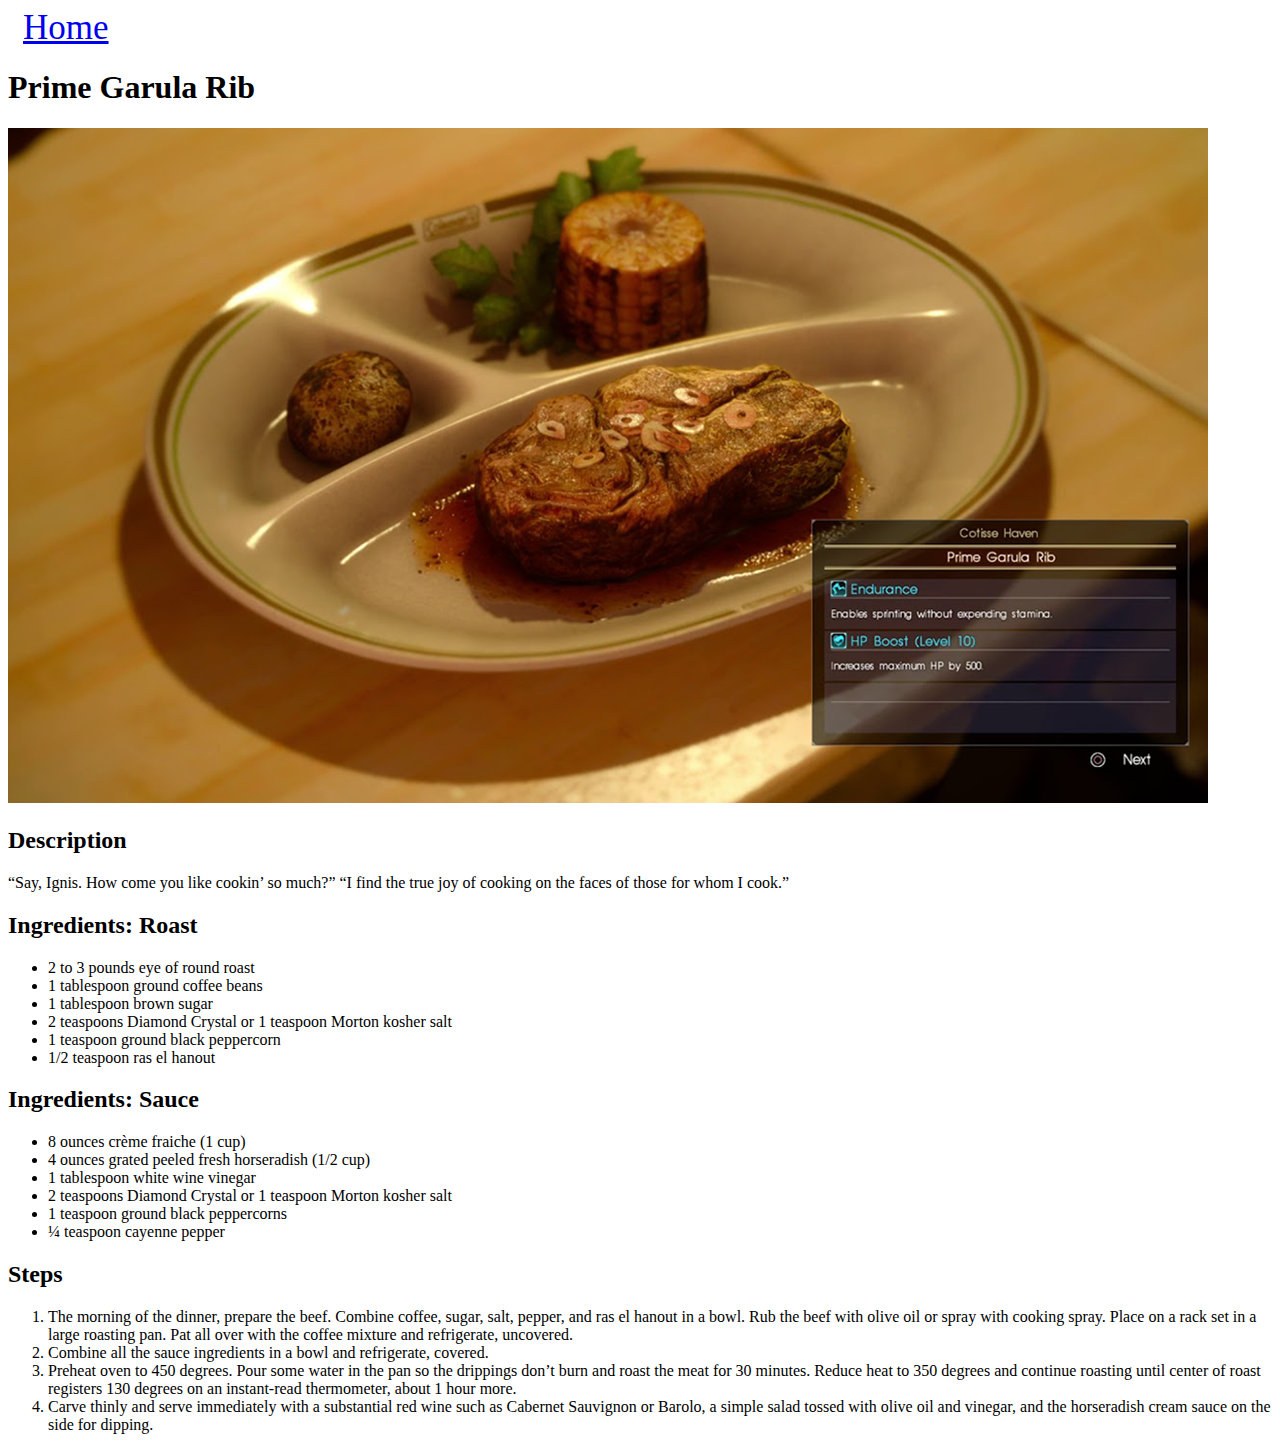
==== recipes/prime-garula-rib.html @ b66031c6 "Initial commit of recipe site" ====
<!DOCTYPE html>
<html lang="en">
  <head>
    <meta charset="UTF-8" />
    <meta http-equiv="X-UA-Compatible" content="IE=edge" />
    <meta name="viewport" content="width=device-width, initial-scale=1.0" />
    <title>Odin Recipes: Prime Garula Rib</title>
  </head>
  <body>
    <a style="margin-left: 15px; font-size: 35px" href="../index.html">Home</a>
    <h1>Prime Garula Rib</h1>
    <img src="../images/prime-garula-rib.png" alt="Prime Garula Rib" />
    <h2>Description</h2>
    <p>
      “Say, Ignis. How come you like cookin’ so much?” “I find the true joy of
      cooking on the faces of those for whom I cook.”
    </p>
    <h2>Ingredients: Roast</h2>
    <ul>
      <li>2 to 3 pounds eye of round roast</li>
      <li>1 tablespoon ground coffee beans</li>
      <li>1 tablespoon brown sugar</li>
      <li>2 teaspoons Diamond Crystal or 1 teaspoon Morton kosher salt</li>
      <li>1 teaspoon ground black peppercorn</li>
      <li>1/2 teaspoon ras el hanout</li>
    </ul>
    <h2>Ingredients: Sauce</h2>
    <ul>
      <li>8 ounces crème fraiche (1 cup)</li>
      <li>4 ounces grated peeled fresh horseradish (1/2 cup)</li>
      <li>1 tablespoon white wine vinegar</li>
      <li>2 teaspoons Diamond Crystal or 1 teaspoon Morton kosher salt</li>
      <li>1 teaspoon ground black peppercorns</li>
      <li>¼ teaspoon cayenne pepper</li>
    </ul>

    <h2>Steps</h2>
    <ol>
      <li>
        The morning of the dinner, prepare the beef. Combine coffee, sugar,
        salt, pepper, and ras el hanout in a bowl. Rub the beef with olive oil
        or spray with cooking spray. Place on a rack set in a large roasting
        pan. Pat all over with the coffee mixture and refrigerate, uncovered.
      </li>
      <li>
        Combine all the sauce ingredients in a bowl and refrigerate, covered.
      </li>
      <li>
        Preheat oven to 450 degrees. Pour some water in the pan so the drippings
        don’t burn and roast the meat for 30 minutes. Reduce heat to 350 degrees
        and continue roasting until center of roast registers 130 degrees on an
        instant-read thermometer, about 1 hour more.
      </li>
      <li>
        Carve thinly and serve immediately with a substantial red wine such as
        Cabernet Sauvignon or Barolo, a simple salad tossed with olive oil and
        vinegar, and the horseradish cream sauce on the side for dipping.
      </li>
    </ol>
  </body>
</html>
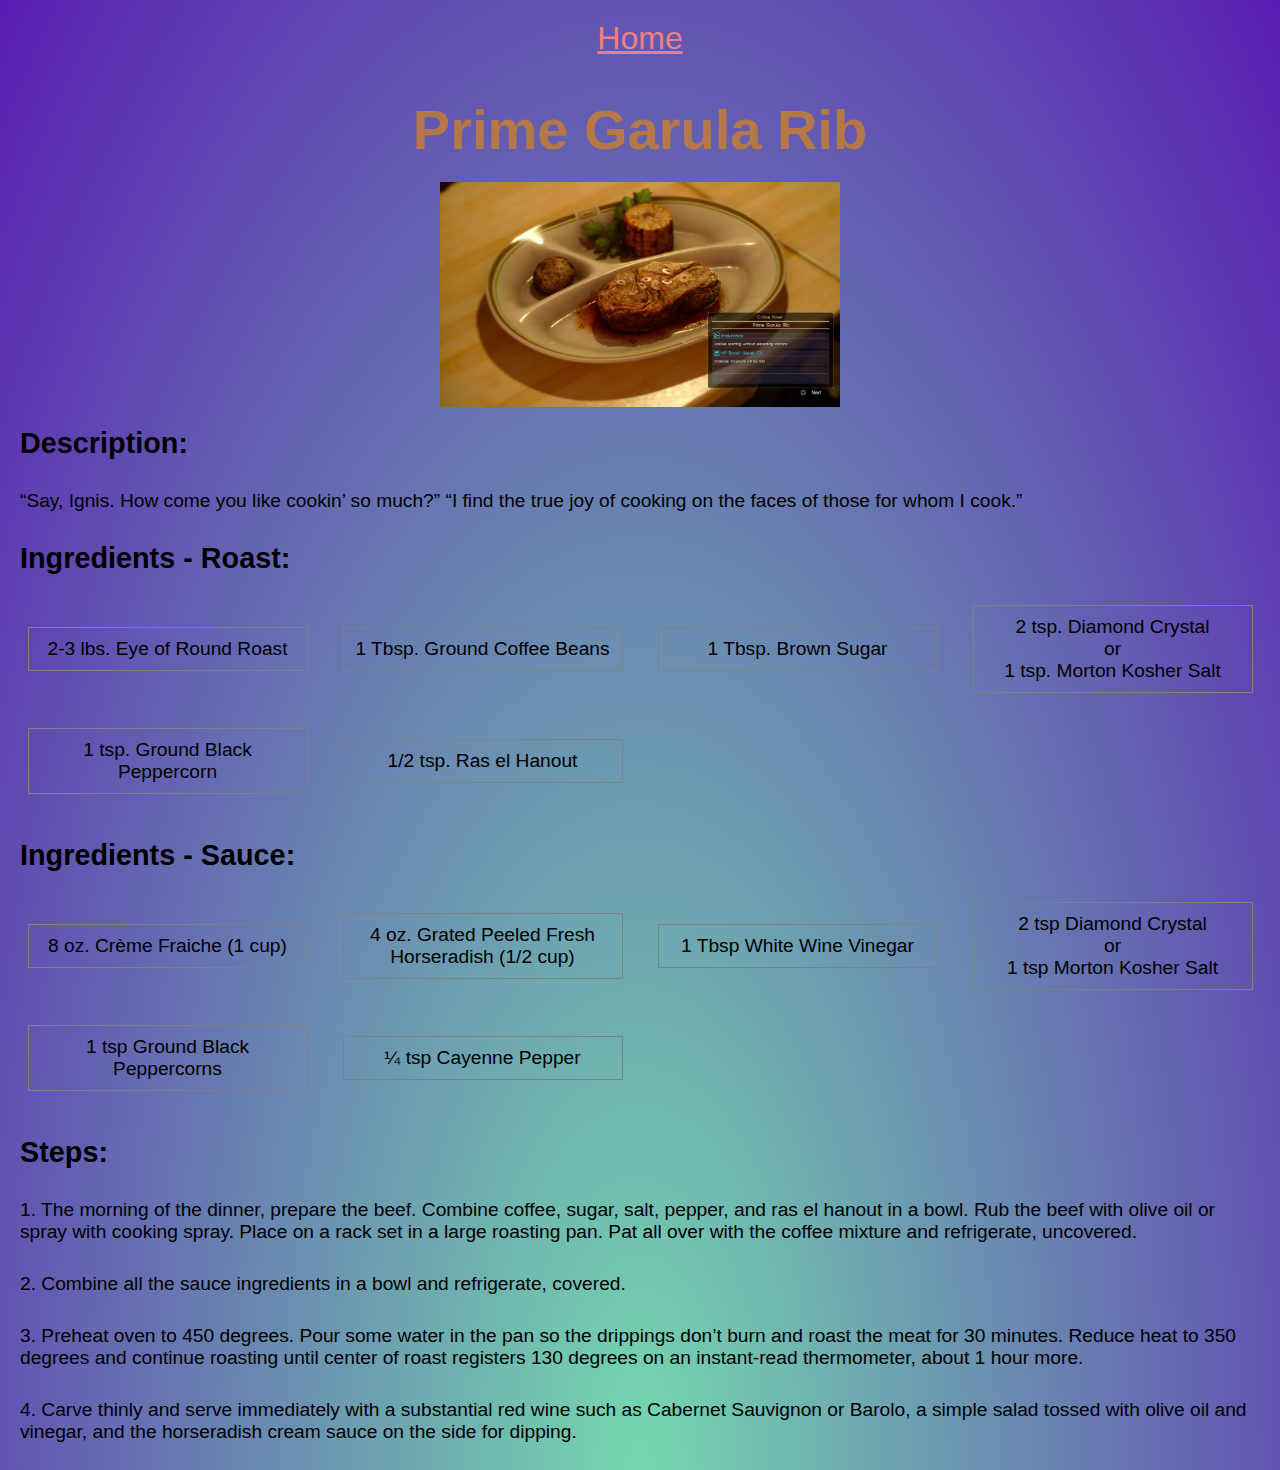
==== commit e520d567: "added css to all files/pages" ====
--- a/recipes/prime-garula-rib.html
+++ b/recipes/prime-garula-rib.html
@@ -5,56 +5,69 @@
     <meta http-equiv="X-UA-Compatible" content="IE=edge" />
     <meta name="viewport" content="width=device-width, initial-scale=1.0" />
     <title>Odin Recipes: Prime Garula Rib</title>
+    <link rel="stylesheet" href="../style.css" />
   </head>
-  <body>
-    <a style="margin-left: 15px; font-size: 35px" href="../index.html">Home</a>
-    <h1>Prime Garula Rib</h1>
-    <img src="../images/prime-garula-rib.png" alt="Prime Garula Rib" />
-    <h2>Description</h2>
+  <body class="test3">
+    <a class="home" href="../index.html">Home</a>
+    <h1 id="Garula">Prime Garula Rib</h1>
+    <img
+      id="GarulaImg"
+      src="../images/prime-garula-rib.png"
+      alt="Prime Garula Rib"
+    />
+    <h2>Description:</h2>
     <p>
       “Say, Ignis. How come you like cookin’ so much?” “I find the true joy of
       cooking on the faces of those for whom I cook.”
     </p>
-    <h2>Ingredients: Roast</h2>
-    <ul>
-      <li>2 to 3 pounds eye of round roast</li>
-      <li>1 tablespoon ground coffee beans</li>
-      <li>1 tablespoon brown sugar</li>
-      <li>2 teaspoons Diamond Crystal or 1 teaspoon Morton kosher salt</li>
-      <li>1 teaspoon ground black peppercorn</li>
-      <li>1/2 teaspoon ras el hanout</li>
+    <h2>Ingredients - Roast:</h2>
+    <ul class="grid-1">
+      <li>2-3 lbs. Eye of Round Roast</li>
+      <li>1 Tbsp. Ground Coffee Beans</li>
+      <li>1 Tbsp. Brown Sugar</li>
+      <li>
+        2 tsp. Diamond Crystal <br />
+        or <br />
+        1 tsp. Morton Kosher Salt
+      </li>
+      <li>1 tsp. Ground Black Peppercorn</li>
+      <li>1/2 tsp. Ras el Hanout</li>
     </ul>
-    <h2>Ingredients: Sauce</h2>
-    <ul>
-      <li>8 ounces crème fraiche (1 cup)</li>
-      <li>4 ounces grated peeled fresh horseradish (1/2 cup)</li>
-      <li>1 tablespoon white wine vinegar</li>
-      <li>2 teaspoons Diamond Crystal or 1 teaspoon Morton kosher salt</li>
-      <li>1 teaspoon ground black peppercorns</li>
-      <li>¼ teaspoon cayenne pepper</li>
+    <h2>Ingredients - Sauce:</h2>
+    <ul class="grid-1">
+      <li>8 oz. Crème Fraiche (1 cup)</li>
+      <li>4 oz. Grated Peeled Fresh Horseradish (1/2 cup)</li>
+      <li>1 Tbsp White Wine Vinegar</li>
+      <li>
+        2 tsp Diamond Crystal <br />
+        or <br />
+        1 tsp Morton Kosher Salt
+      </li>
+      <li>1 tsp Ground Black Peppercorns</li>
+      <li>¼ tsp Cayenne Pepper</li>
     </ul>
 
-    <h2>Steps</h2>
+    <h2>Steps:</h2>
     <ol>
       <li>
-        The morning of the dinner, prepare the beef. Combine coffee, sugar,
+        1. The morning of the dinner, prepare the beef. Combine coffee, sugar,
         salt, pepper, and ras el hanout in a bowl. Rub the beef with olive oil
         or spray with cooking spray. Place on a rack set in a large roasting
         pan. Pat all over with the coffee mixture and refrigerate, uncovered.
       </li>
       <li>
-        Combine all the sauce ingredients in a bowl and refrigerate, covered.
+        2. Combine all the sauce ingredients in a bowl and refrigerate, covered.
       </li>
       <li>
-        Preheat oven to 450 degrees. Pour some water in the pan so the drippings
-        don’t burn and roast the meat for 30 minutes. Reduce heat to 350 degrees
-        and continue roasting until center of roast registers 130 degrees on an
-        instant-read thermometer, about 1 hour more.
+        3. Preheat oven to 450 degrees. Pour some water in the pan so the
+        drippings don’t burn and roast the meat for 30 minutes. Reduce heat to
+        350 degrees and continue roasting until center of roast registers 130
+        degrees on an instant-read thermometer, about 1 hour more.
       </li>
       <li>
-        Carve thinly and serve immediately with a substantial red wine such as
-        Cabernet Sauvignon or Barolo, a simple salad tossed with olive oil and
-        vinegar, and the horseradish cream sauce on the side for dipping.
+        4. Carve thinly and serve immediately with a substantial red wine such
+        as Cabernet Sauvignon or Barolo, a simple salad tossed with olive oil
+        and vinegar, and the horseradish cream sauce on the side for dipping.
       </li>
     </ol>
   </body>
--- a/style.css
+++ b/style.css
@@ -0,0 +1,180 @@
+* {
+    box-sizing: border-box;
+    margin: 0;
+    padding: 0;
+}
+
+body {
+    font-family: 'Segoe UI', Tahoma, Geneva, Verdana, sans-serif;
+    background: #75D8AF;
+    background: -webkit-radial-gradient(bottom, #75D8AF, #5A1DB3);
+    background: -moz-radial-gradient(bottom, #75D8AF, #5A1DB3);
+    background: radial-gradient(to top, #75D8AF, #5A1DB3);
+    background-size: cover;
+}
+
+body.main {
+    height: 100vh;
+    overflow: hidden;
+}
+
+h1 {
+    font-size: 4rem;
+    padding: 20px;
+    text-align: center;
+    color: #fff;
+    text-decoration: underline;
+
+}
+
+.main-item a {
+    text-decoration: none;
+    cursor: pointer;
+    color: #fff;
+}
+
+a:hover {
+    color: lightcoral;
+    text-decoration: underline;
+}
+
+.main-item {
+    padding: 30px 20px;
+    margin: auto;
+    text-align: center;
+    font-size: 2rem;
+}
+
+.main-item:first-of-type img {
+    padding: 15px;
+    width: 200px;
+    height: auto;
+    vertical-align: middle;
+}
+
+.main-item:nth-of-type(2) a img {
+    padding: 15px;
+    width: 200px;
+    height: auto;
+    vertical-align: middle;
+    align-items: center;
+}
+
+.main-item:nth-of-type(3) img {
+    padding: 15px;
+    width: 200px;
+    height: auto;
+    vertical-align: middle;
+}
+
+/* Recipes */
+
+.test {
+    height: 1609px;
+}
+
+.test2 {
+    height: 2224px;
+}
+
+.test3 {
+    height: 1470px;
+}
+
+.home {
+    display: block;
+    padding: 20px;
+    text-decoration: none;
+    color: #fff;
+    font-size: 2rem;
+    text-align: center;
+}
+
+#SeaSalt {
+    font-size: 3.5rem;
+    text-decoration: none;
+    color: #00ffffc0
+}
+
+#Rabanastre {
+    font-size: 3.5rem;
+    text-decoration: none;
+    color: #ffa500;
+}
+
+#Garula {
+    font-size: 3.5rem;
+    text-decoration: none;
+    color: rgba(201, 128, 46, 0.801);
+}
+
+#SeaSaltImg {
+    width: 400px;
+    height: auto;
+    margin: auto;
+    display: block;
+}
+
+#ChickenImg {
+    width: 400px;
+    height: auto;
+    margin: auto;
+    display: block;
+}
+
+#GarulaImg {
+    width: 400px;
+    height: auto;
+    margin: auto;
+    display: block;
+}
+
+h2 {
+    font-weight: 700;
+    padding: 10px;
+    margin: 10px;
+    font-size: 1.8rem;
+}
+
+p {
+    padding: 10px;
+    margin: 10px;
+    font-size: 1.2rem;
+}
+
+ul li {
+    padding: 10px;
+    margin: 10px;
+    font-size: 1.2rem;
+}
+
+ol li {
+    padding: 10px;
+    margin: 10px;
+    font-size: 1.2rem;
+}
+
+ol,
+ul {
+    list-style: none;
+}
+
+.grid-1 {
+    display: grid;
+    grid-template-columns: 300px 300px 300px 300px;
+    grid-template-rows: auto auto auto;
+    gap: 15px;
+    text-align: center;
+    justify-content: center;
+    align-items: center;
+}
+
+.grid-1 li {
+    border: 1px solid grey;
+}
+
+.IceSteps li {
+    padding: 10px;
+    margin: 25px 10px;
+    font-size: 1.2rem;
+}